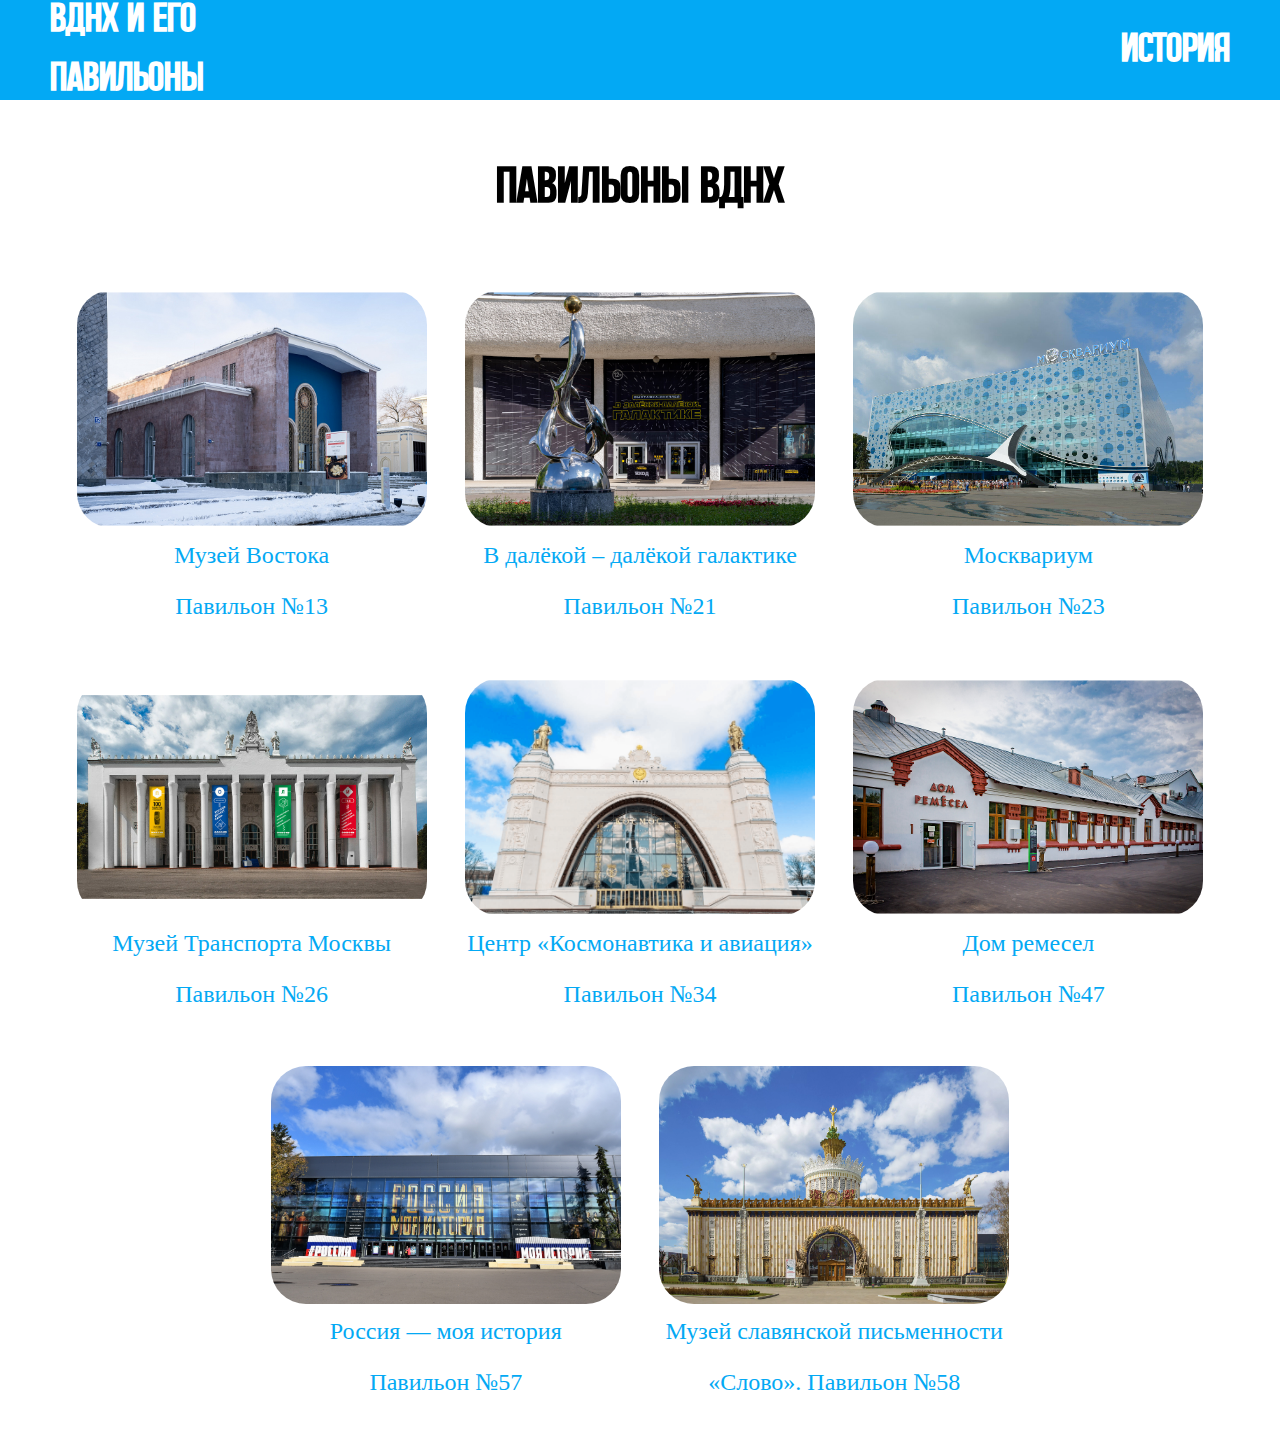
==== index.html @ 85d63b32 "Update index.html" ====
<head>
    <link rel="stylesheet" href="main.css">
</head>
<body>
    <header>
        <div class="header_container">
            <div class="site_name">
                <a href="index.html">
                    <h4>ВДНХ И ЕГО</h4>
                    <h4>ПАВИЛЬОНЫ</h4>
                </a>
            </div>
            <div class="History_head">
                <a href="pages/History.html">
                    <h4>ИСТОРИЯ</h4>
                </a>
            </div>
        </div>
    </header>
    <main>
        <div class="title">
            <h1>Павильоны ВДНХ</h1>
        </div>
        <div class="imgs">
            <a href="pages/Page1.html">
                <img class="img1" src="img/13.svg">
                <p>Музей Востока</p>
                <p>Павильон №13</p>
            </a>
            <a href="pages/Page2.html">
                <img class="img2" src="img/21.svg">
                <p>В далёкой – далёкой галактике</p>
                <p>Павильон №21</p>
            </a>
            <a href="pages/Page3.html">
                <img class="img3" src="img/23.svg">
                <p>Москвариум</p>
                <p>Павильон №23</p>
            </a>
            <a href="pages/Page4.html">
                <img class="img4" src="img/26.svg">
                <p>Музей Транспорта Москвы</p>
                <p>Павильон №26</p>
            </a>
            <a href="pages/Page5.html">
                <img class="img5" src="img/34.svg">
                <p>Центр «Космонавтика и авиация»</p>
                <p>Павильон №34</p>
            </a>
            <a href="pages/Page6.html">
                <img class="img6" src="img/47.svg">
                <p>Дом ремесел</p>
                <p>Павильон №47</p>
            </a>
            <a href="pages/Page7.html">
                <img class="img7" src="img/57.jpg">
                <p>Россия — моя история</p>
                <p>Павильон №57</p>
            </a>
            <a href="pages/Page8.html">
                <img class="img8" src="img/58.webp">
                <p>Музей славянской письменности</p>
                <p>«Слово». Павильон №58</p>
            </a>
        </div>
    </main>
</body>
---- main.css ----
@font-face{
    font-family: SaarSPDemo;
    src: url("font/SaarSPDemo.otf");
}
body{
    margin:0 auto;
}
header {
    width: 100%;
    height: 100px;
    background:#03A9F4;
    z-index: 100;
}
header h4{
    color: white;
}
.header_container{
    height: 100px;
    margin: 0 50px;
    display: flex;
    align-items: center;
    justify-content: space-between;
}
.site_name a{
    font-family: SaarSPDemo;
    font-size:40px;
    line-height: 5px;
    text-decoration: none;
}
.buildings a{
    font-family: SaarSPDemo;
    font-size: 40px;
    text-decoration: none;
}
.history_head a{
    font-family: SaarSPDemo;
    font-size: 40px;
    text-decoration: none;
}
.about_us a{
    font-family: SaarSPDemo;
    font-size: 40px;
    text-decoration: none;
}
.title{
    transform: translate(0px,30px);
    text-align: center;
    font-size: 25px;
    font-family: SaarSPDemo;
    z-index: 1;
}
.imgs {
    position: absolute;
    top: 290px;
    display: flex;
    gap: 3%;
    flex-wrap: wrap;
    justify-content: center;
    align-content: flex-start;
    height: 800px;
    z-index: 2;
}
.imgs p{
    text-align: center;
    font-size: 24px;
    color: #03A9F4;
    transform: translate(0px,-10px);
}
.imgs a{
    text-decoration: none;
}
.img1{
    width: 350px;
    height: 238px;
    box-sizing: border-box;
    border-radius: 35px;
}
.img2{
    width: 350px;
    height: 238px;
    box-sizing: border-box;
    border-radius: 35px;
}
.img3{
    width: 350px;
    height: 238px;
    box-sizing: border-box;
    border-radius: 35px;
}
.img4{
    width: 350px;
    height: 238px;
    box-sizing: border-box;
    border-radius: 35px;
}
.img5{
    width: 350px;
    height: 238px;
    box-sizing: border-box;
    border-radius: 35px;
}
.img6{
    width: 350px;
    height: 238px;
    box-sizing: border-box;
    border-radius: 35px;
}
.img7{
    width: 350px;
    height: 238px;
    box-sizing: border-box;
    border-radius: 35px;
}
.img8{
    width: 350px;
    height: 238px;
    box-sizing: border-box;
    border-radius: 35px;
}
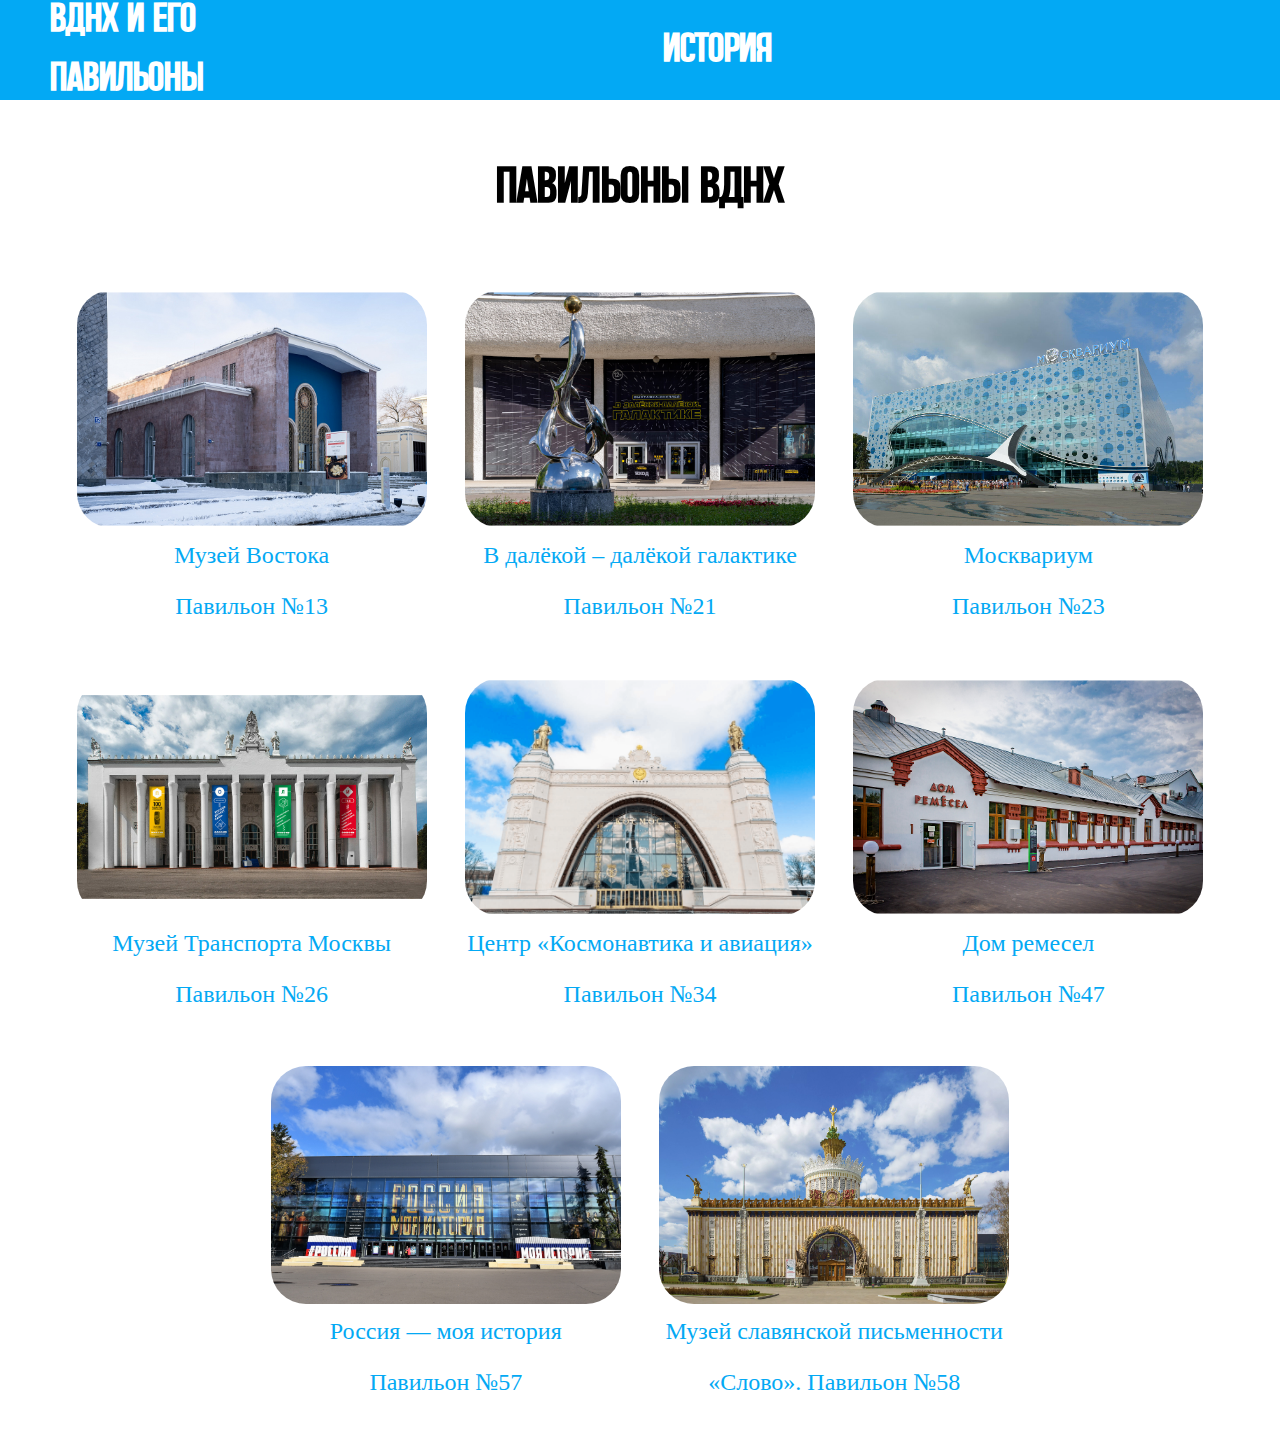
==== commit 18193ac1: "Update index.html" ====
--- a/index.html
+++ b/index.html
@@ -13,6 +13,11 @@
             <div class="History_head">
                 <a href="pages/History.html">
                     <h4>ИСТОРИЯ</h4>
+                </a>
+            </div>
+            <div class="Build_list">
+                <a href="pages/History.html">
+    
                 </a>
             </div>
         </div>
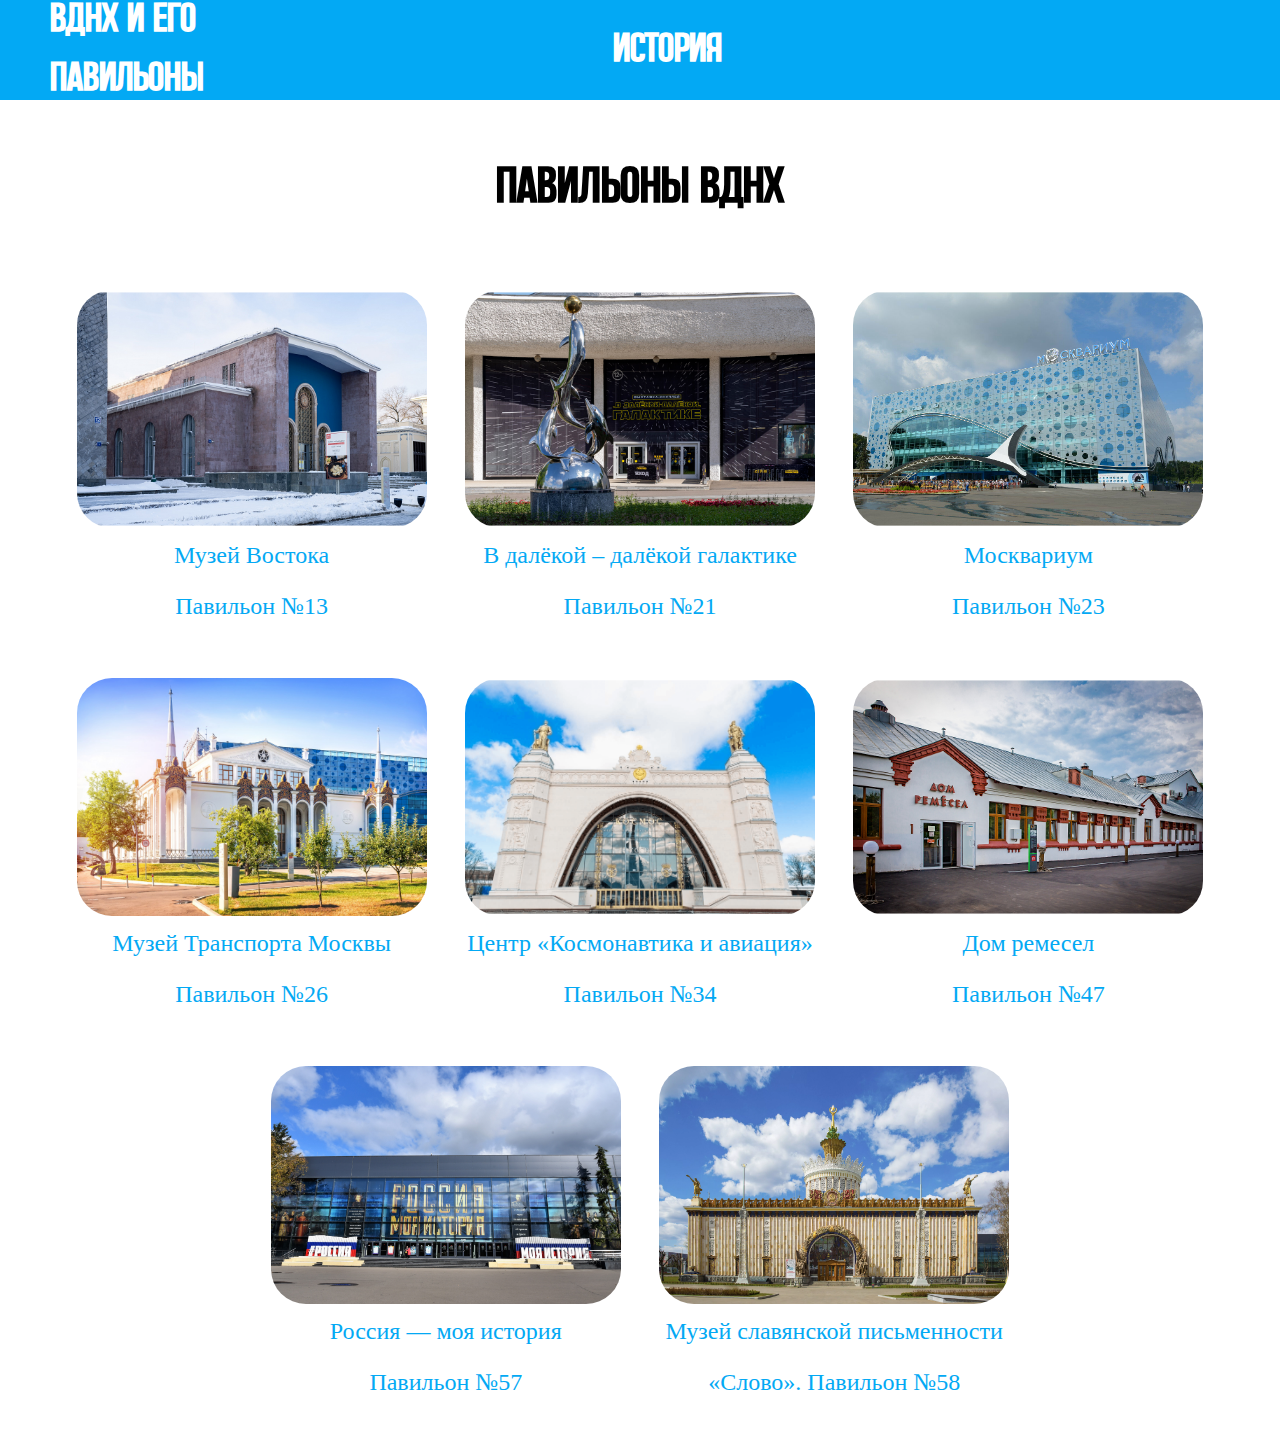
==== commit b62b81ba: "Update index.html" ====
--- a/index.html
+++ b/index.html
@@ -43,7 +43,7 @@
                 <p>Павильон №23</p>
             </a>
             <a href="pages/Page4.html">
-                <img class="img4" src="img/26.svg">
+                <img class="img4" src="img/25.jpg">
                 <p>Музей Транспорта Москвы</p>
                 <p>Павильон №26</p>
             </a>
--- a/main.css
+++ b/main.css
@@ -41,6 +41,10 @@
     font-family: SaarSPDemo;
     font-size: 40px;
     text-decoration: none;
+}
+.Build_list {
+    width: 100px;
+    hight: 40px;
 }
 .title{
     transform: translate(0px,30px);
@@ -116,4 +120,4 @@
     height: 238px;
     box-sizing: border-box;
     border-radius: 35px;
-}+}
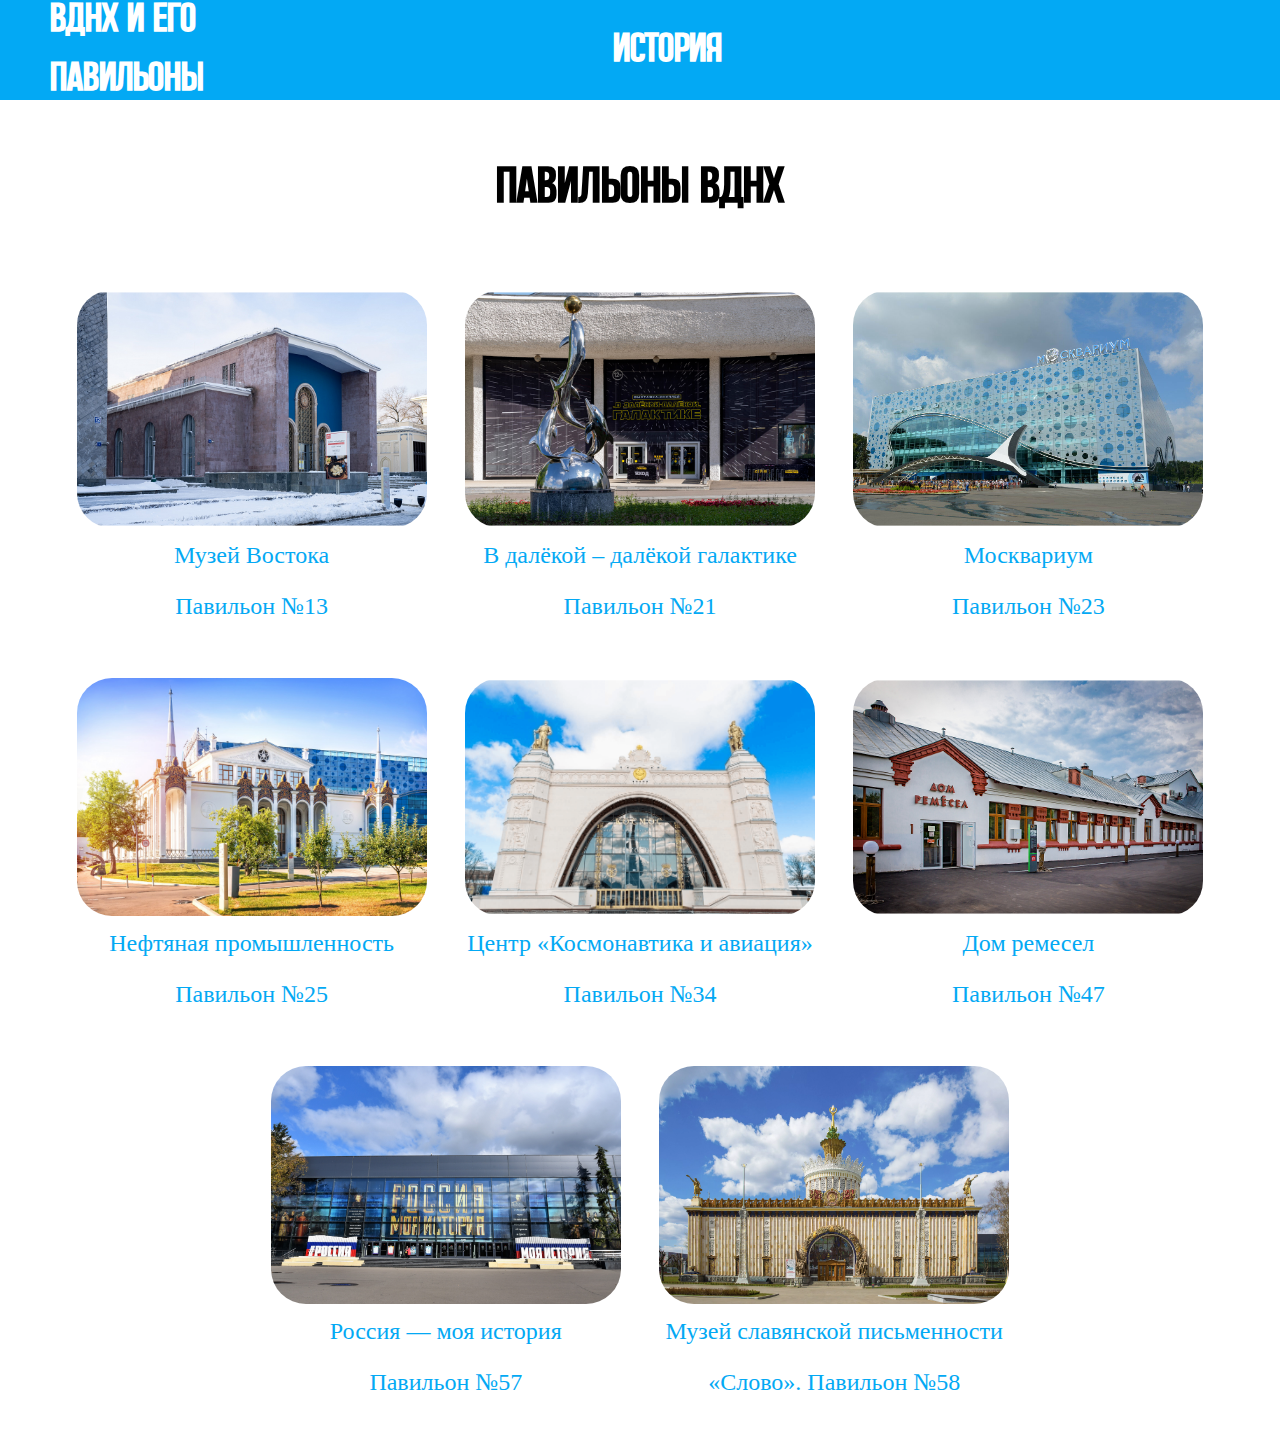
==== commit 54d74bb1: "Update index.html" ====
--- a/index.html
+++ b/index.html
@@ -44,8 +44,8 @@
             </a>
             <a href="pages/Page4.html">
                 <img class="img4" src="img/25.jpg">
-                <p>Музей Транспорта Москвы</p>
-                <p>Павильон №26</p>
+                <p>Нефтяная промышленность</p>
+                <p>Павильон №25</p>
             </a>
             <a href="pages/Page5.html">
                 <img class="img5" src="img/34.svg">
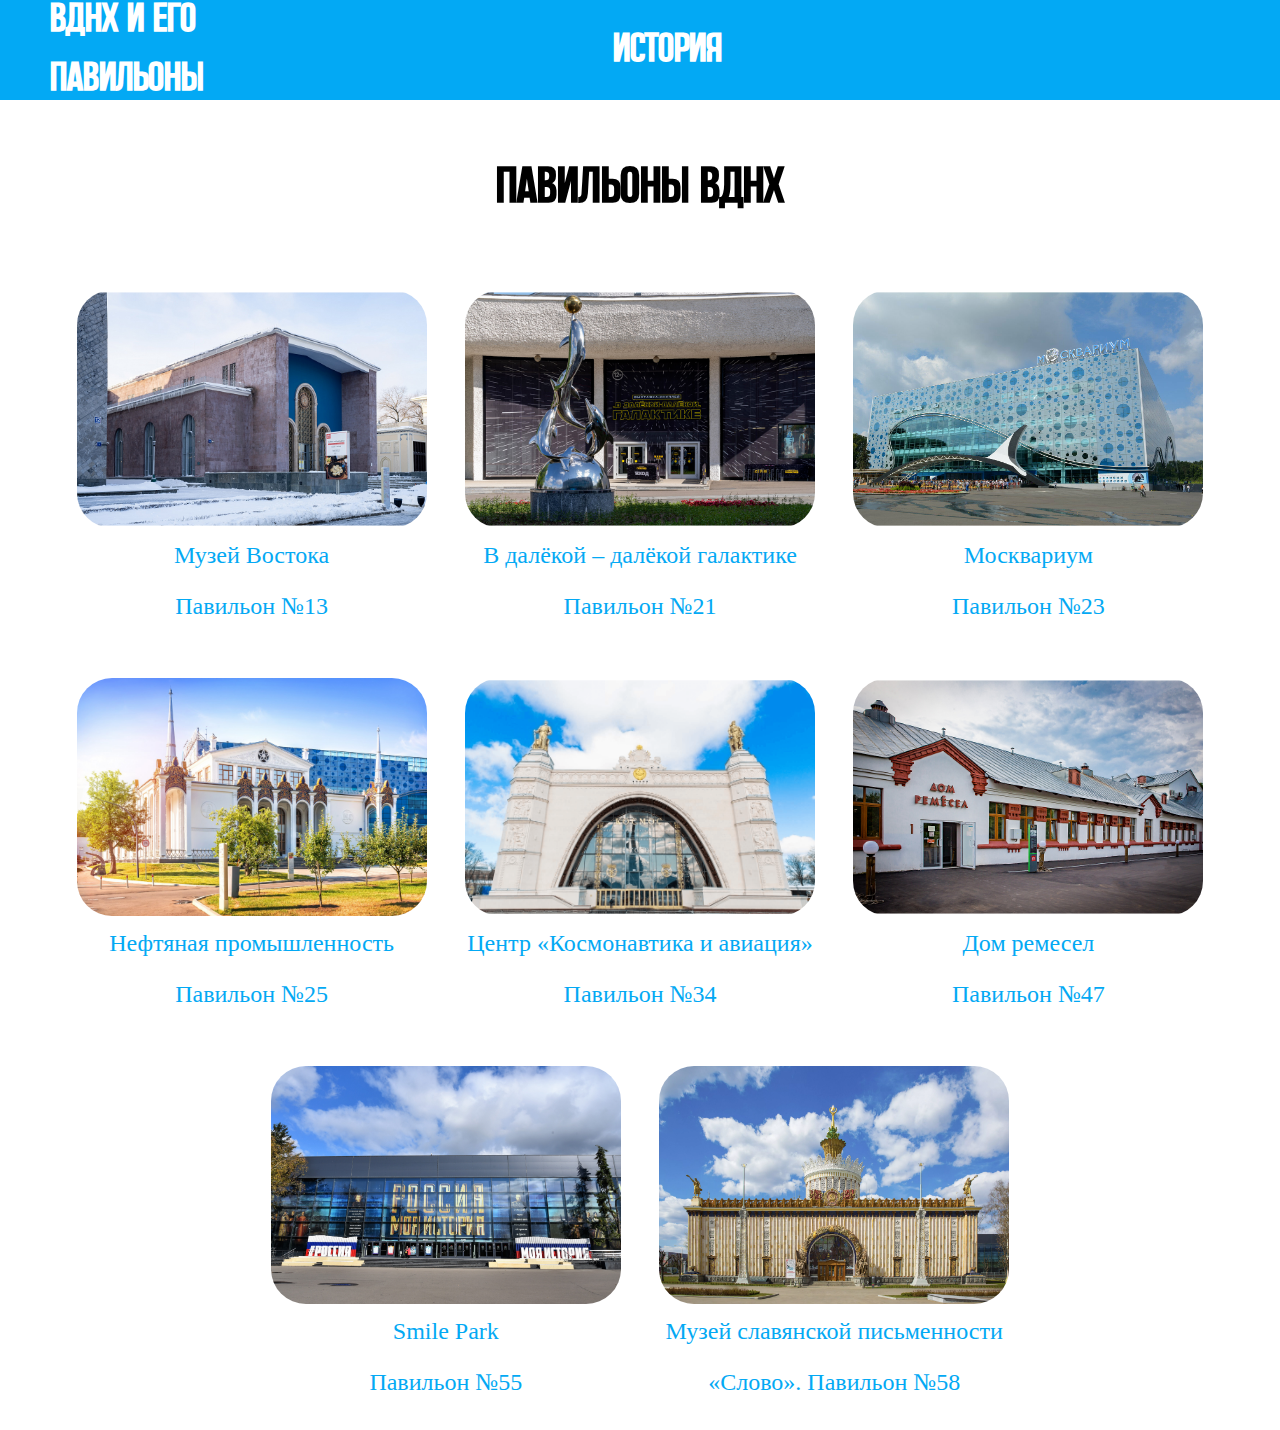
==== commit 879e103a: "Update index.html" ====
--- a/index.html
+++ b/index.html
@@ -59,8 +59,8 @@
             </a>
             <a href="pages/Page7.html">
                 <img class="img7" src="img/57.jpg">
-                <p>Россия — моя история</p>
-                <p>Павильон №57</p>
+                <p>Smile Park</p>
+                <p>Павильон №55</p>
             </a>
             <a href="pages/Page8.html">
                 <img class="img8" src="img/58.webp">
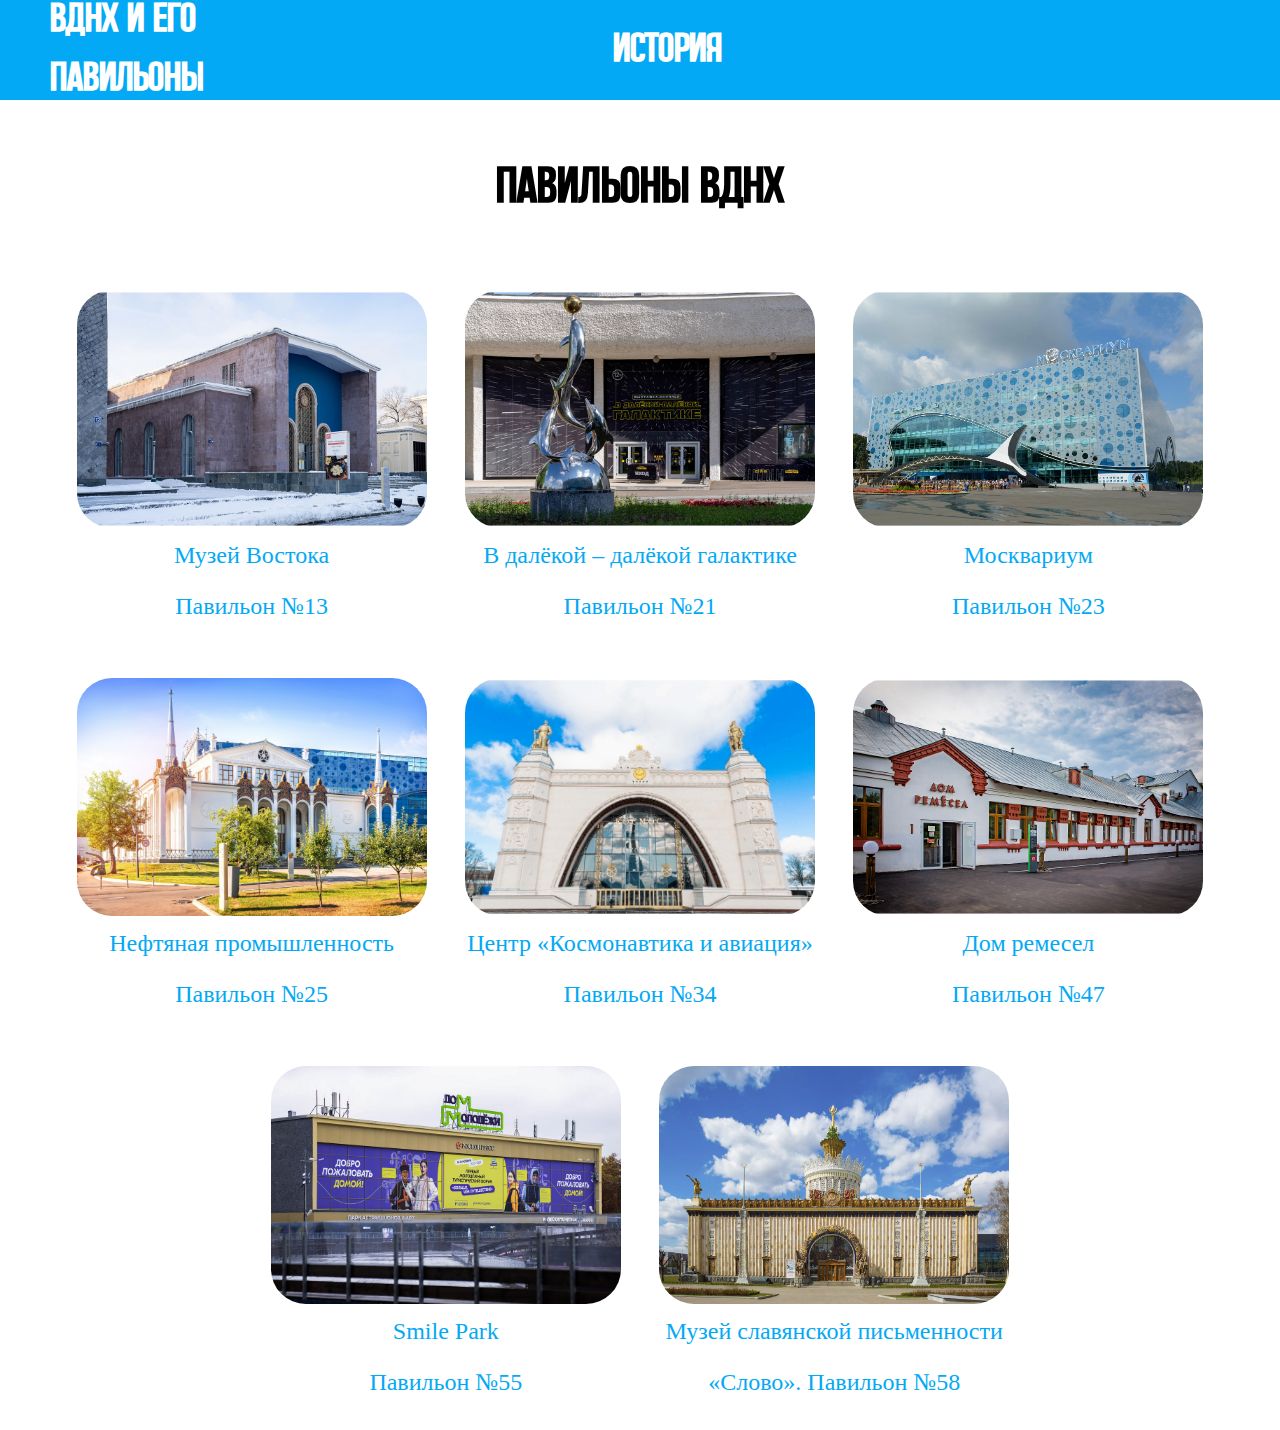
==== commit 28ea10f8: "Update index.html" ====
--- a/index.html
+++ b/index.html
@@ -58,7 +58,7 @@
                 <p>Павильон №47</p>
             </a>
             <a href="pages/Page7.html">
-                <img class="img7" src="img/57.jpg">
+                <img class="img7" src="img/55.jpg">
                 <p>Smile Park</p>
                 <p>Павильон №55</p>
             </a>
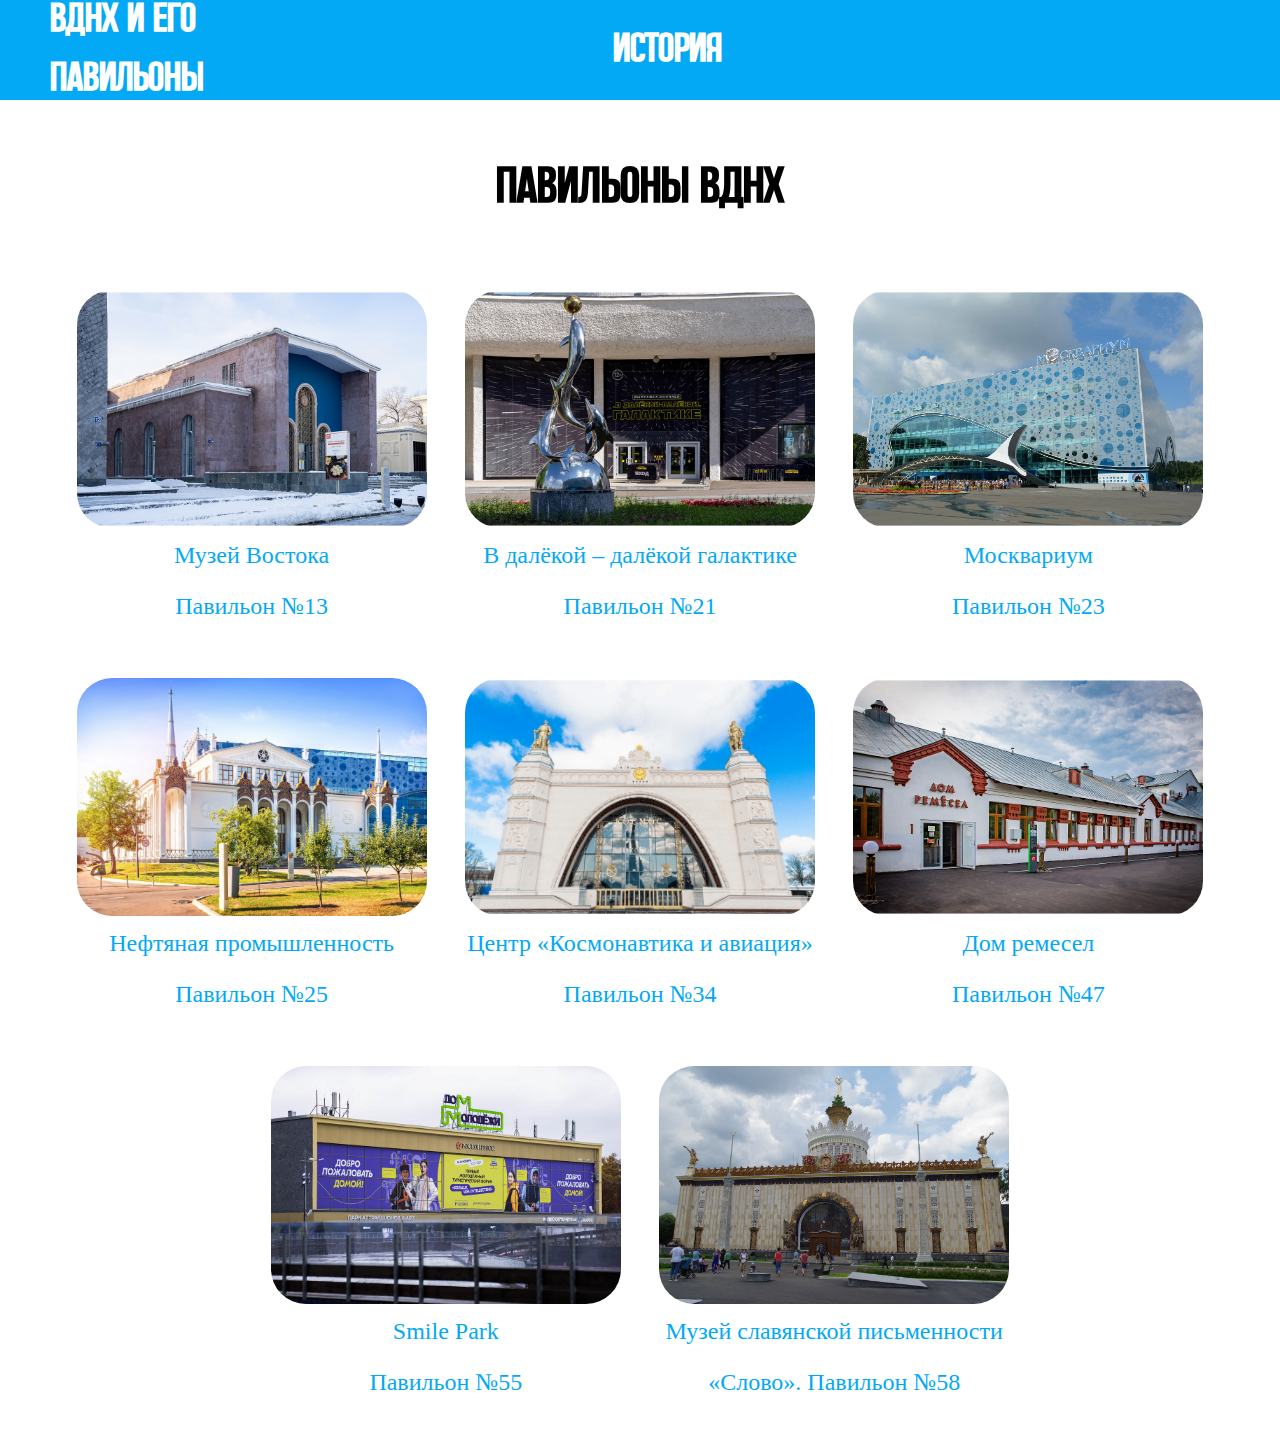
==== commit 5458e210: "Update index.html" ====
--- a/index.html
+++ b/index.html
@@ -63,7 +63,7 @@
                 <p>Павильон №55</p>
             </a>
             <a href="pages/Page8.html">
-                <img class="img8" src="img/58.webp">
+                <img class="img8" src="img/58.jpg">
                 <p>Музей славянской письменности</p>
                 <p>«Слово». Павильон №58</p>
             </a>
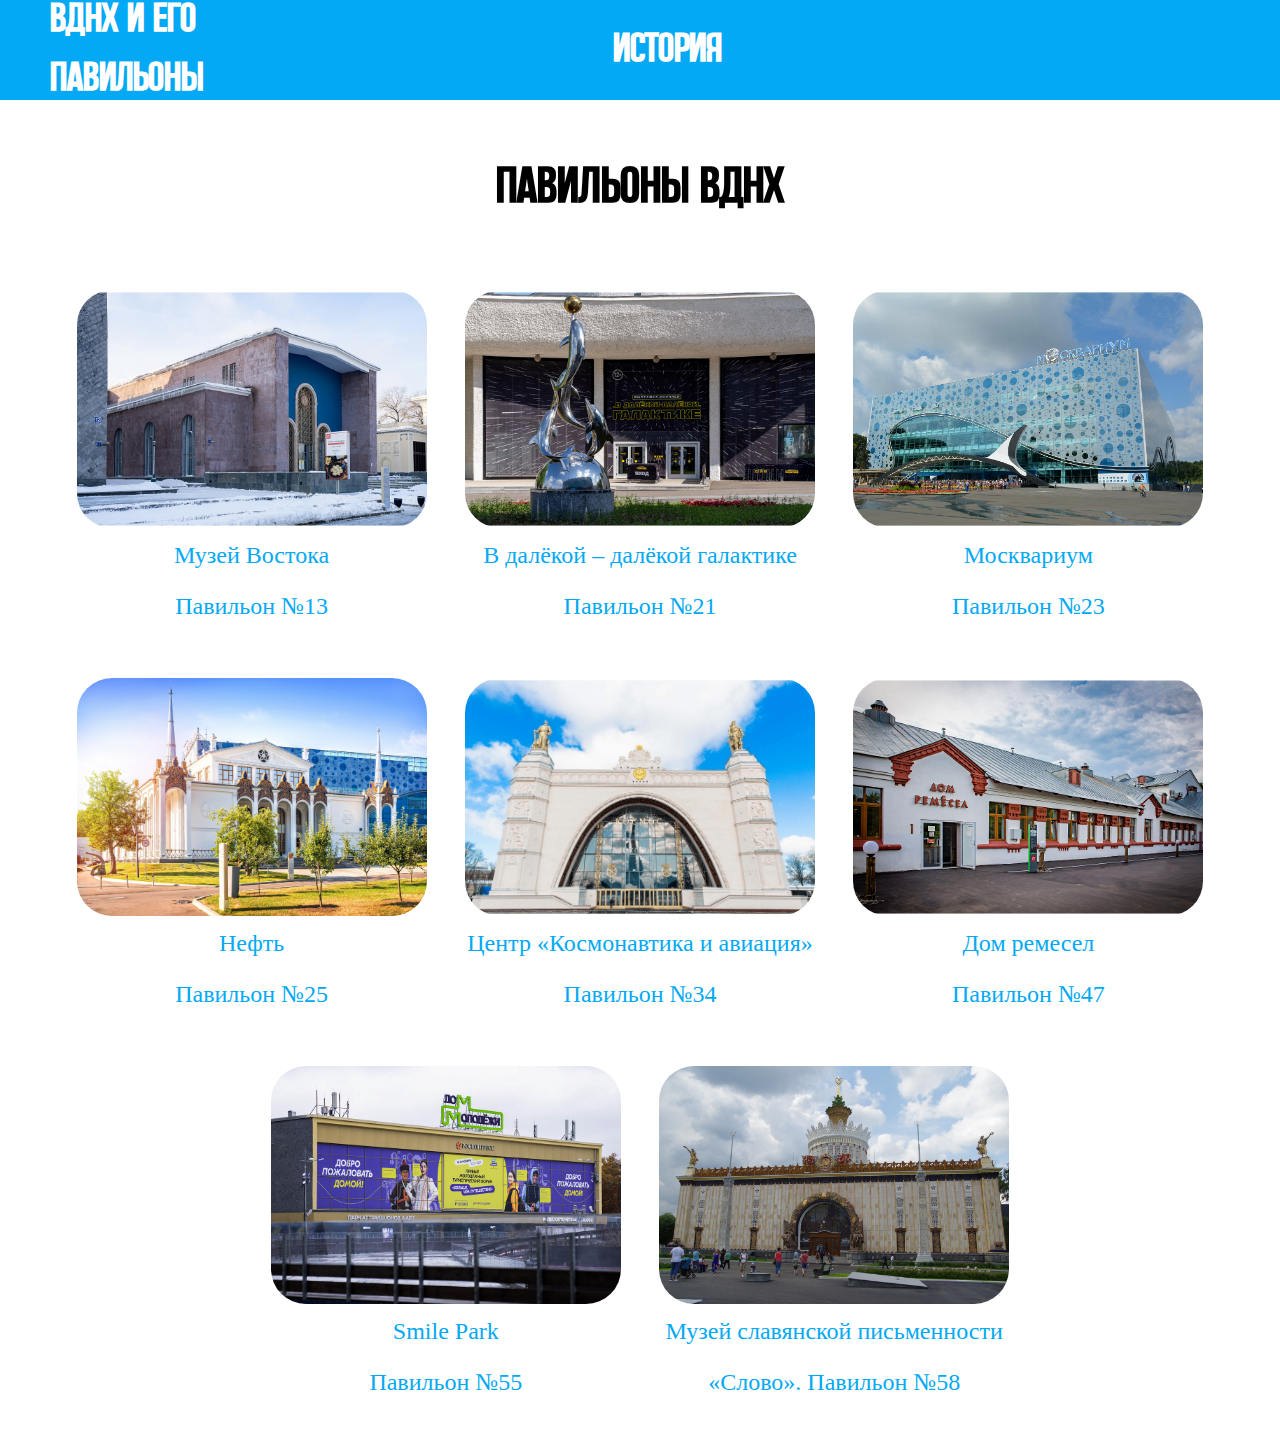
==== commit 2b29795d: "Update index.html" ====
--- a/index.html
+++ b/index.html
@@ -44,7 +44,7 @@
             </a>
             <a href="pages/Page4.html">
                 <img class="img4" src="img/25.jpg">
-                <p>Нефтяная промышленность</p>
+                <p>Нефть</p>
                 <p>Павильон №25</p>
             </a>
             <a href="pages/Page5.html">
